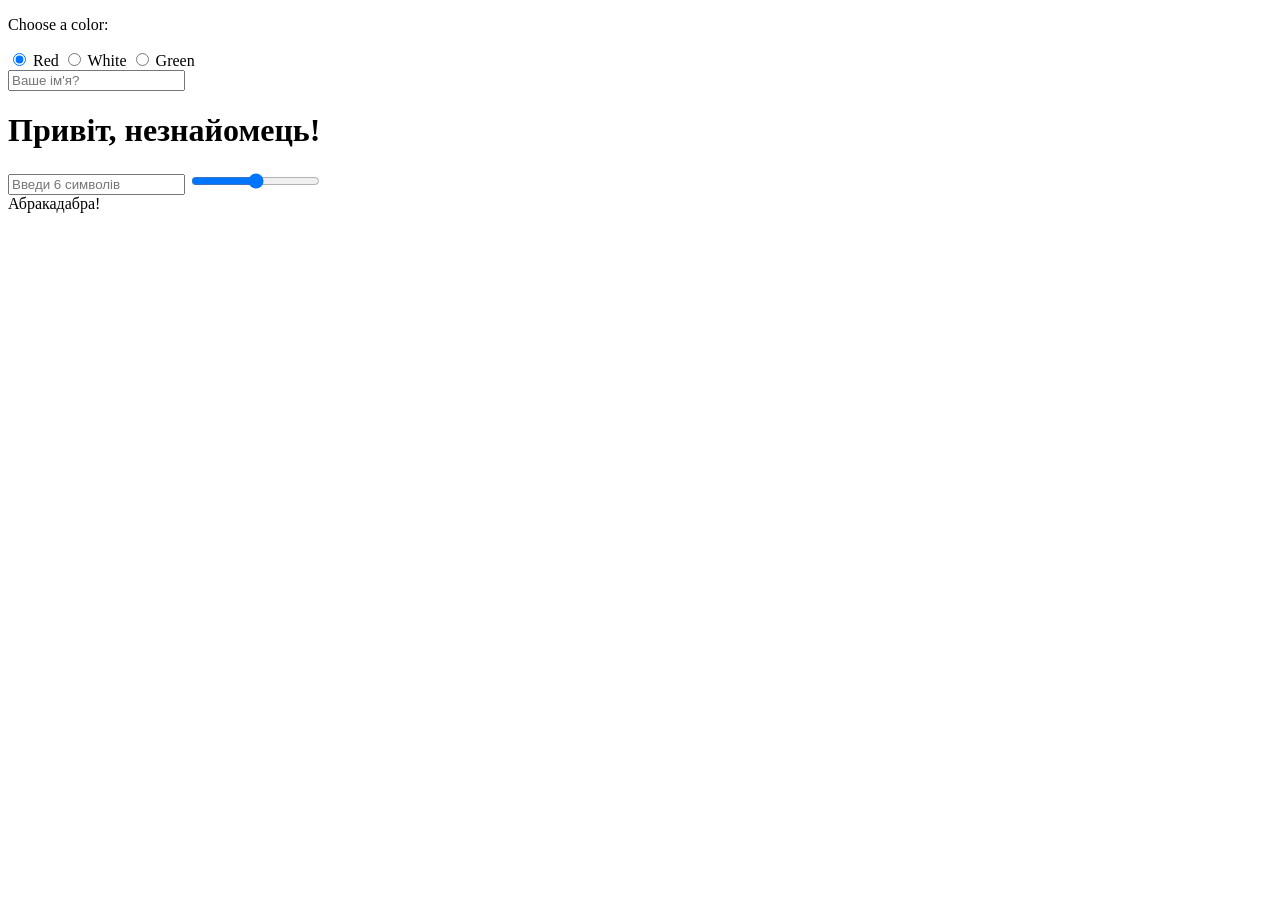
==== index.html @ 18ca9f68 "Restore index.html with initial content and structure" ====
<!doctype html>
<html lang="en">
  <head>
    <meta charset="UTF-8" />
    <meta name="viewport" content="width=device-width, initial-scale=1.0" />
    <title>Document</title>
  </head>
  <body>
    <form>
      <p>Choose a color:</p>
      <label>
        <input type="radio" name="color" value="red" checked />
        Red
      </label>
      <label>
        <input type="radio" name="color" value="white" />
        White
      </label>
      <label>
        <input type="radio" name="color" value="green" />
        Green
      </label>
    </form>
    <input type="text" placeholder="Ваше ім'я?" id="name-input" />
    <h1>Привіт, <span id="name-output">незнайомець</span>!</h1>
    <input
      type="text"
      id="validation-input"
      data-length="6"
      placeholder="Введи 6 символів"
    />
    <input id="font-size-control" type="range" placeholder="Font size" />
    <br />
    <span id="text">Абракадабра!</span>
    <script type="module" src="js/main.js"></script>
  </body>
</html>
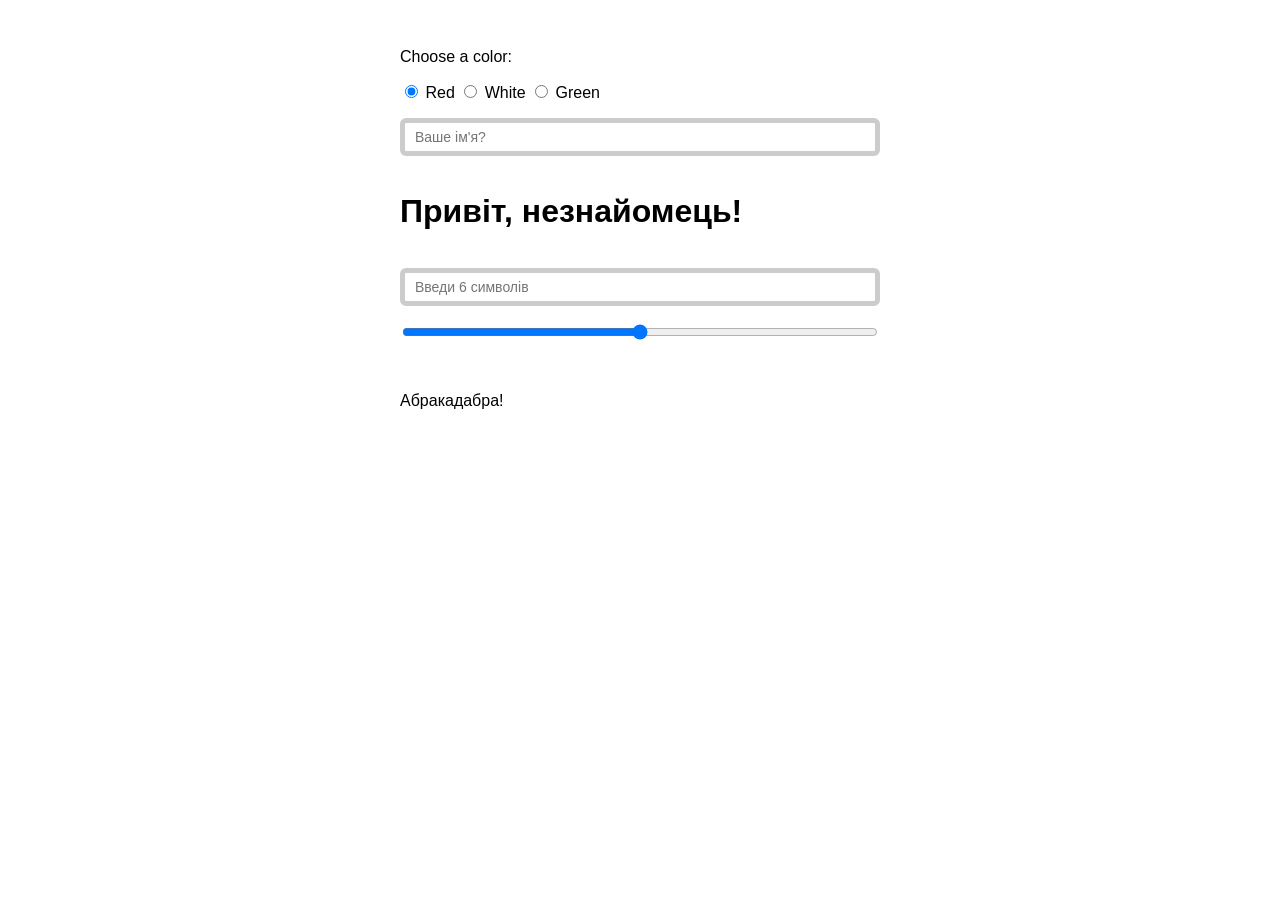
==== commit 2c8c2bb8: "Update HTML structure and enhance CSS styles for input elements" ====
--- a/index.html
+++ b/index.html
@@ -4,6 +4,7 @@
     <meta charset="UTF-8" />
     <meta name="viewport" content="width=device-width, initial-scale=1.0" />
     <title>Document</title>
+    <link rel="stylesheet" href="./src/css/style.css" />
   </head>
   <body>
     <form>
@@ -32,6 +33,6 @@
     <input id="font-size-control" type="range" placeholder="Font size" />
     <br />
     <span id="text">Абракадабра!</span>
-    <script type="module" src="js/main.js"></script>
+    <script type="module" src="/src/js/main.js"></script>
   </body>
 </html>
--- a/src/css/style.css
+++ b/src/css/style.css
@@ -0,0 +1,29 @@
+body {
+  font-family: sans-serif;
+  max-width: 480px;
+  margin: 2rem auto;
+  display: flex;
+  flex-direction: column;
+  gap: 1rem;
+  padding: 0 1rem;
+}
+
+input[type="text"] {
+  padding: 6px 10px;
+  border: 5px solid #ccc;
+  border-radius: 6px;
+  font-size: 14px;
+  outline: none;
+}
+
+input[type="text"]:focus {
+  border-color: violet;
+}
+
+input[type="text"].valid {
+  border-color: #229772;
+}
+
+input[type="text"].invalid {
+  border-color: #ef3333;
+}
